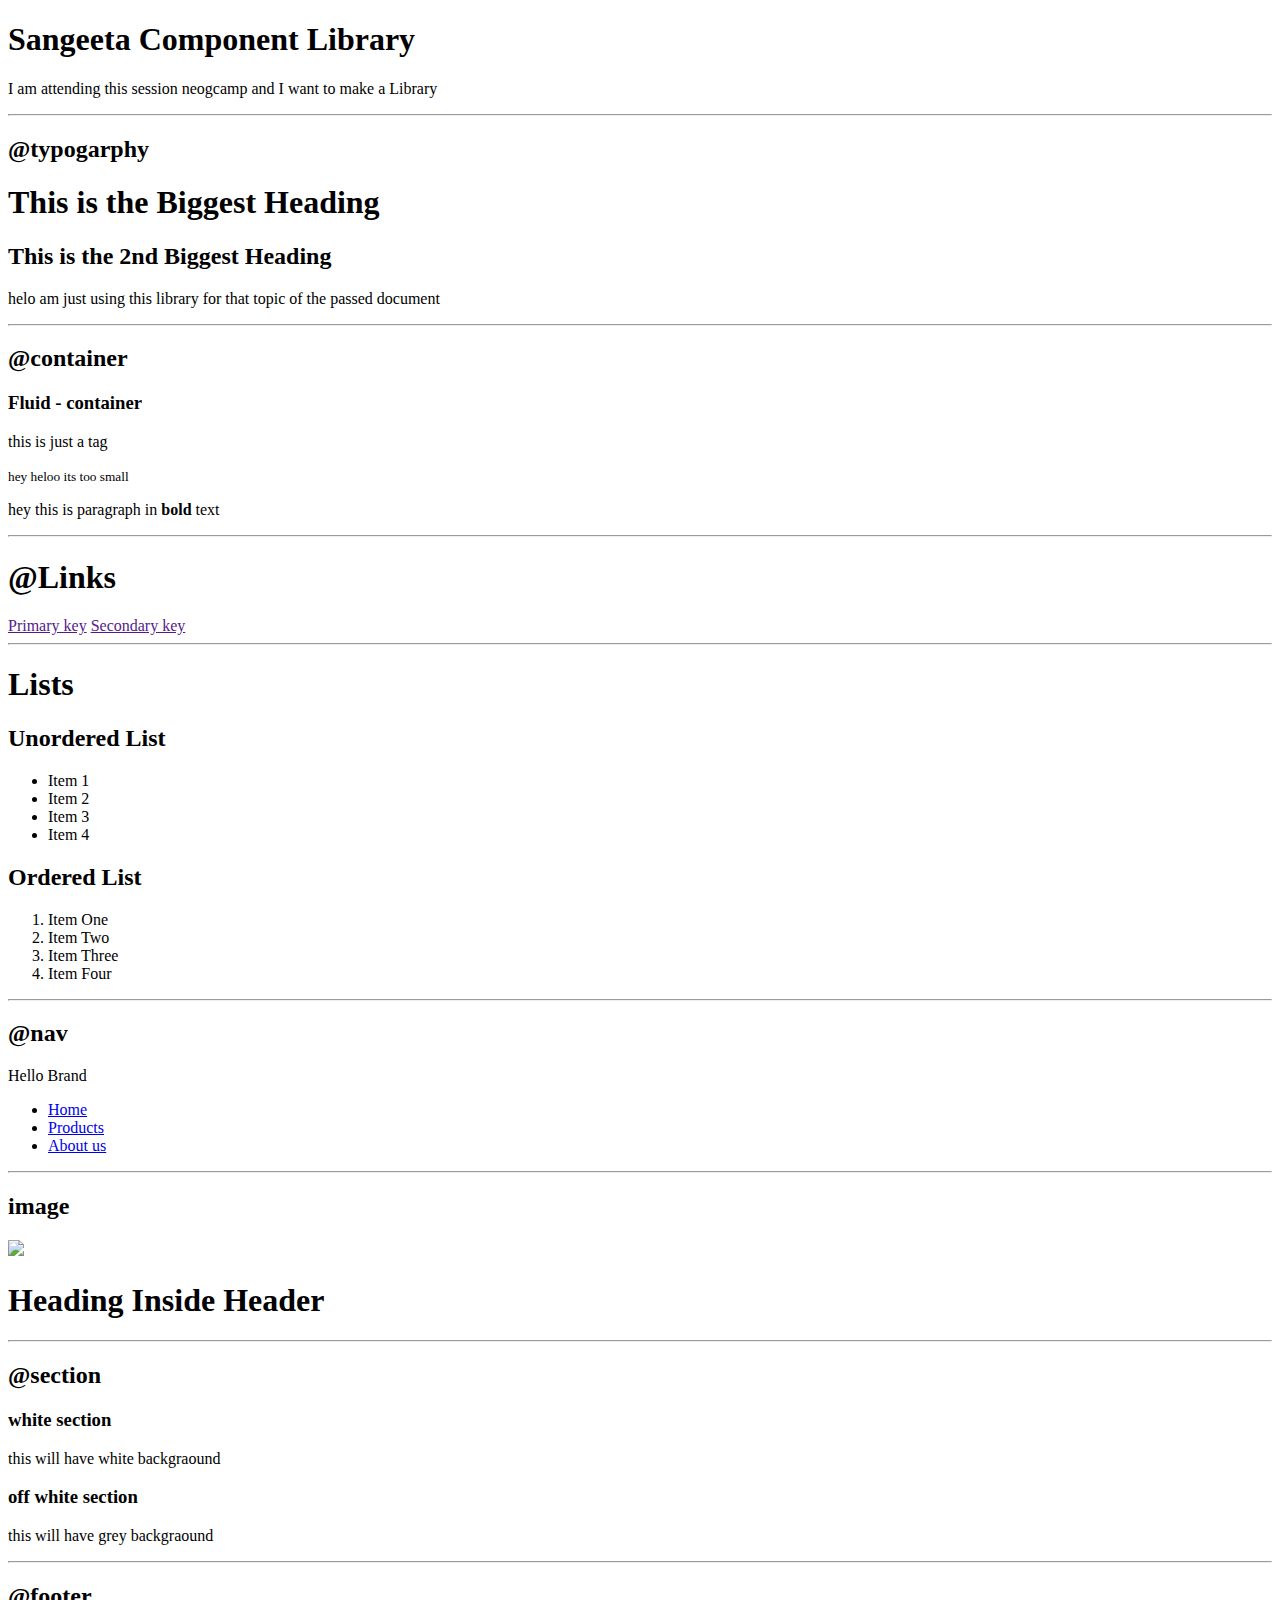
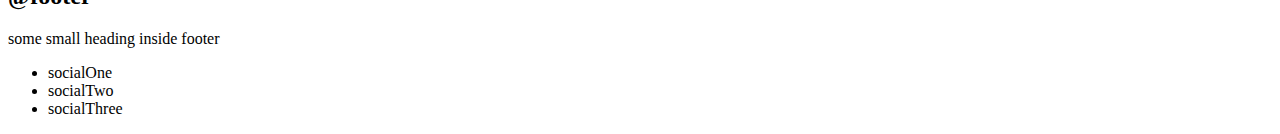
==== index.html @ a86c1666 "update : text" ====
<!DOCTYPE html>
<html lang="en">
<head>
    <meta charset="UTF-8">
    <meta http-equiv="X-UA-Compatible" content="IE=edge">
    <meta name="viewport" content="width=device-width, initial-scale=1.0">
    <title>Lesson-3 Html and Css</title>
    <link rel="stylesheet" href="styles.css">
</head>
<body>
    <h1>Sangeeta Component Library</h1>
    <p>I am attending this session neogcamp and I want to make a Library </p>
    <hr>
    <h2>@typogarphy</h2>
    <h1>This is the Biggest Heading</h1>
    <h2>This is the 2nd Biggest Heading</h2>
    <p>helo am just using this library for that topic of the passed document</p>
    <hr>

    <h2>@container</h2>
    <h3>Fluid - container</h3>
    <p>this is just a tag</p>
<small>hey heloo its too small</small>
<p>hey this is paragraph in <strong> bold </strong> text</p>

    <hr>
    <h1>@Links</h1>
    <a href=""> Primary key</a>
    <a href=""> Secondary key </a>

<hr>
    <h1>Lists</h1>

    <h2>Unordered List</h2>
    <ul>
        <li>Item 1</li>
        <li>Item 2</li>
        <li>Item 3</li>
        <li>Item 4</li>

    </ul>

    <h2>Ordered List</h2>
    <ol>
        <li>Item One</li>
        <li>Item Two</li>
        <li>Item Three</li>
        <li>Item Four</li>
    </ol>
    <hr>

<h2>@nav</h2>

<nav>
    <div>Hello Brand</div>
    <ul>
        <li>
            <a href="\">Home</a>
        </li>

        <li>
            <a href="\">Products</a>
        </li>

        <li>
            <a href="\">About us</a>
        </li>
    </ul>
</nav>
<hr>
<h2>image</h2>
<img src="images/picture.svg" >
<h1>Heading Inside Header</h1>
</header>
<hr>
<h2>@section</h2>
<section>
    <h3>white section</h3>
    <p> this will have white backgraound</p>
</section>

<section>
    <h3> off white section</h3>
    <p> this will have grey backgraound</p>
</section>
    <hr>
    <h2>@footer</h2>
    <footer>
        <p>some small heading inside footer</p>
        <ul>
            <li>socialOne</li>
            <li>socialTwo</li>
            <li>socialThree</li>
        </ul>
    </footer>

</body>
</html>
---- styles.css ----
body{
    color: black;
}
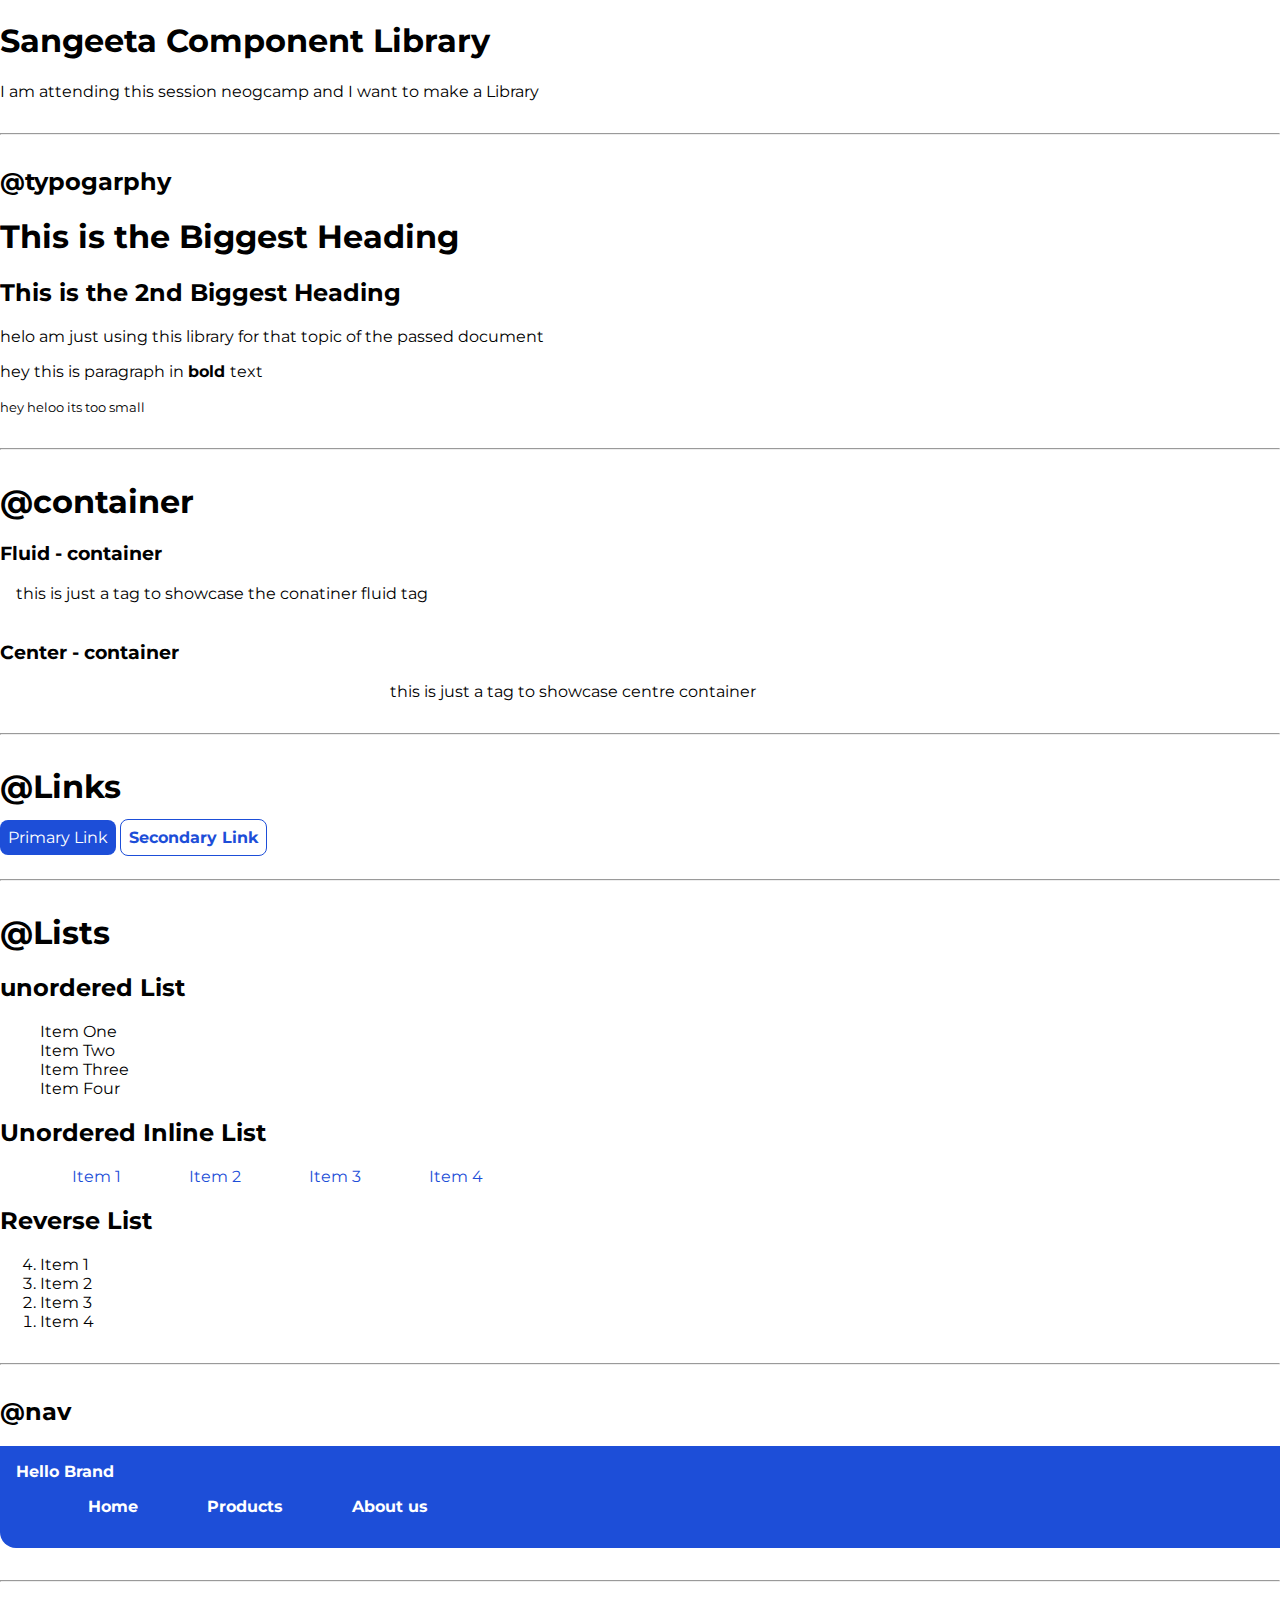
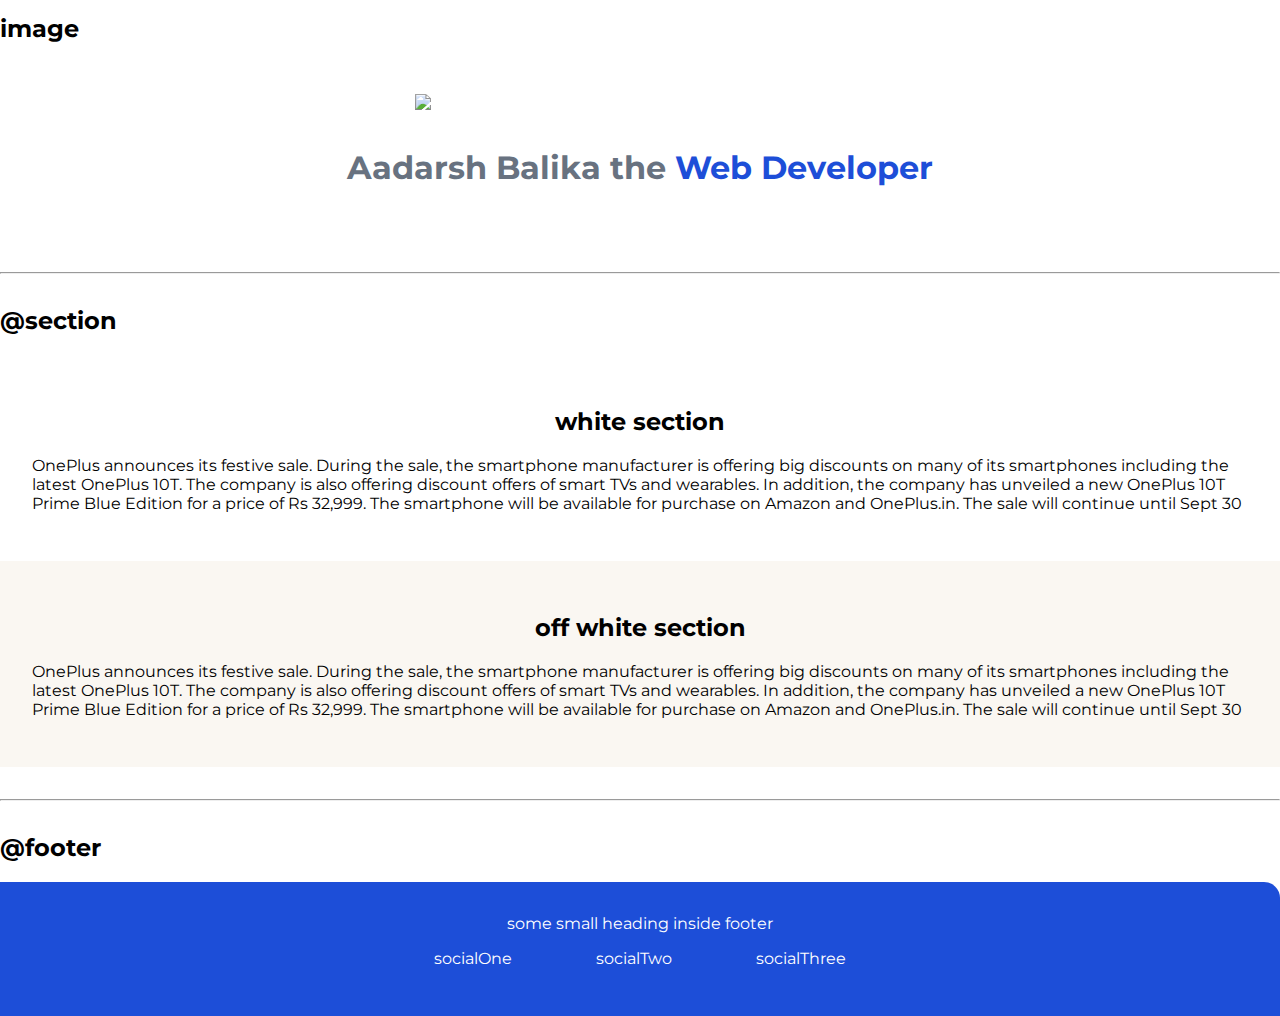
==== commit 293e69f7: "updated : completed text" ====
--- a/index.html
+++ b/index.html
@@ -10,87 +10,116 @@
 <body>
     <h1>Sangeeta Component Library</h1>
     <p>I am attending this session neogcamp and I want to make a Library </p>
+    
     <hr>
     <h2>@typogarphy</h2>
     <h1>This is the Biggest Heading</h1>
     <h2>This is the 2nd Biggest Heading</h2>
     <p>helo am just using this library for that topic of the passed document</p>
+    <p>hey this is paragraph in <strong> bold </strong> text</p>
+    <small>hey heloo its too small</small>
     <hr>
 
-    <h2>@container</h2>
+    <h1>@container</h1>
     <h3>Fluid - container</h3>
-    <p>this is just a tag</p>
-<small>hey heloo its too small</small>
-<p>hey this is paragraph in <strong> bold </strong> text</p>
+    <div class="container">this is just a tag to showcase the conatiner fluid tag</div>
 
+
+<br>
+<h3>Center - container</h3>
+<div class="container container-center" > this is just a tag to showcase centre container</div>
+    
     <hr>
     <h1>@Links</h1>
-    <a href=""> Primary key</a>
-    <a href=""> Secondary key </a>
+    <a class="link primary-link" href=""> Primary Link</a>
+    <a class= "link secondary-link" href=""> Secondary Link </a>
 
 <hr>
-    <h1>Lists</h1>
+    <h1>@Lists</h1>
 
-    <h2>Unordered List</h2>
-    <ul>
+    <h2>unordered List</h2>
+    <ul class="List-non-bulleted">
+        <li>Item One</li>
+        <li>Item Two</li>
+        <li>Item Three</li>
+        <li>Item Four</li>
+    </ul>
+
+    <h2>Unordered Inline List</h2>
+    <ul class="List-non-bulleted">
+        <li class="list-inline" >Item 1</li class="list-inline" >
+        <li class="list-inline" >Item 2</li class="list-inline" >
+        <li class="list-inline" >Item 3</li class="list-inline" >
+        <li class="list-inline" >Item 4</li class="list-inline" >
+
+    </ul>
+
+    <h2>Reverse List</h2>
+    <ol reversed>
         <li>Item 1</li>
         <li>Item 2</li>
         <li>Item 3</li>
         <li>Item 4</li>
-
-    </ul>
-
-    <h2>Ordered List</h2>
-    <ol>
-        <li>Item One</li>
-        <li>Item Two</li>
-        <li>Item Three</li>
-        <li>Item Four</li>
     </ol>
     <hr>
 
 <h2>@nav</h2>
 
-<nav>
-    <div>Hello Brand</div>
-    <ul>
-        <li>
-            <a href="\">Home</a>
-        </li>
+<nav class="navigation">
+    <div class="nav-brand">Hello Brand</div>
+    <ul class="List-non-bulleted nav pills">
+        <li class="list-inline">
+            <a class = "nav" href="\">Home</a>
+        </li >
 
-        <li>
-            <a href="\">Products</a>
-        </li>
+        <li class="list-inline">
+            <a class = "nav" href="\">Products</a>
+        </li >
 
-        <li>
-            <a href="\">About us</a>
-        </li>
+        <li class="list-inline">
+            <a class = "nav"  href="\">About us</a>
+        </li >
     </ul>
 </nav>
+
+
 <hr>
 <h2>image</h2>
-<img src="images/picture.svg" >
-<h1>Heading Inside Header</h1>
+<header class="hero">
+<img class="hero-img" src="images/picture.svg" >
+<h1 class="hero-heading">Aadarsh Balika the <span class="hero-highlight">Web Developer</span></h1>
 </header>
 <hr>
+
+
 <h2>@section</h2>
-<section>
-    <h3>white section</h3>
-    <p> this will have white backgraound</p>
+<section class="section ">
+    <div class="container container-center"></div>
+    <h2>white section</h2>
+    <p> OnePlus announces its festive sale. During the sale, the smartphone manufacturer is offering big discounts on many of its smartphones including the latest OnePlus 10T. The company is also offering discount offers of smart TVs and wearables. In addition, the company has unveiled a new OnePlus 10T Prime Blue Edition for a price of Rs 32,999. The smartphone will be available for purchase on Amazon and OnePlus.in. The sale will continue until Sept 30</p>
 </section>
 
-<section>
-    <h3> off white section</h3>
-    <p> this will have grey backgraound</p>
+<section class="section sect">
+    <h2> off white section</h2>
+    <p> OnePlus announces its festive sale. During the sale, the smartphone manufacturer is offering big discounts on many of its smartphones including the latest OnePlus 10T. The company is also offering discount offers of smart TVs and wearables. In addition, the company has unveiled a new OnePlus 10T Prime Blue Edition for a price of Rs 32,999. The smartphone will be available for purchase on Amazon and OnePlus.in. The sale will continue until Sept 30</p>
 </section>
+
     <hr>
     <h2>@footer</h2>
-    <footer>
-        <p>some small heading inside footer</p>
-        <ul>
-            <li>socialOne</li>
-            <li>socialTwo</li>
-            <li>socialThree</li>
+    <footer class="footer">
+        <div class="footer-header">some small heading inside footer</div>
+        
+        <ul class="social-links List-non-bulleted">
+            <li class="list-inline">
+                <a class="link" href="">socialOne</a>
+            </li>
+            <li class="list-inline">
+                <a class="link" href="">socialTwo</a>
+            </li>
+            <li class="list-inline">
+                <a class="link" href="">socialThree</a>
+            </li>
+            
         </ul>
     </footer>
 
--- a/styles.css
+++ b/styles.css
@@ -1,3 +1,148 @@
-body{
+/* body{
     color: black;
+} */
+
+@import url('https://fonts.googleapis.com/css2?family=Montserrat:ital,wght@1,400;1,700&display=swap');
+
+body {
+    font-family: 'Montserrat', sans-serif;
+    margin: 0px;
+}
+
+:root{
+   --primary-color: #1d4ed8;
+   --grey-color : #687280;
+
+}
+
+hr{
+    margin: 2rem 0rem;
+}
+
+/* @Container */
+
+.container{
+    padding-left: 1rem ;
+    padding-right: 1rem;
+}
+
+.container-center{
+    margin: auto;
+    max-width: 500px;
+}
+
+
+/* @Links */
+
+.link {
+    padding: 0.5rem;
+    text-decoration: none;
+}
+
+.primary-link{
+    background-color:  var(--primary-color);
+    border-radius: 0.5rem;
+    color: white;
+
+}
+
+.secondary-link{
+    color: var(--primary-color);
+    border-radius: 0.5rem ;
+    border: 1px solid var(--primary-color);
+    font-weight: bolder;
+}
+
+/* @Lists */
+
+.List-non-bulleted{
+
+    list-style: none;
+
+}
+
+.list-inline{
+    display: inline;
+    padding: 2rem ;
+    color: #1d4ed8;
+}
+
+/* Navigation */
+
+.navigation {
+    background-color: var(--primary-color);
+    color: white;
+    padding: 1rem;
+    border-bottom-left-radius: 1rem;
+}
+
+.nav-brand{
+    font-weight: bold;
+}
+
+/* .navigation .nav pills{
+ text-align: right;
+} */
+
+.navigation .nav{
+    text-decoration: none;
+    color: white;
+    font-weight: bold;
+    
+}
+
+/* image */
+
+.hero{
+    
+    padding: 2rem;
+}
+.hero-img{
+    max-width: 450px;
+    display: block;
+    margin: auto;
+    
+}
+
+.hero .hero-heading{
+    text-align: center;
+    padding-top: 1rem;
+    color: var(--grey-color)
+    
+}
+
+.hero-heading .hero-highlight{
+color: var(--primary-color);
+}
+
+/* section */
+
+.section{
+    padding: 2rem;
+}
+
+.section h2{
+    text-align: center;
+}
+
+.sect{
+    background-color: #faf7f2;
+}
+
+/* footer */
+
+.footer{
+    background-color: var(--primary-color);
+    padding: 2rem 1rem;
+    text-align: center;
+    color: white;
+    border-top-right-radius: 1rem;
+}
+
+.footer .link{
+    color: white;
+}
+
+.footer ul{
+    padding-inline-start: 0px;
 }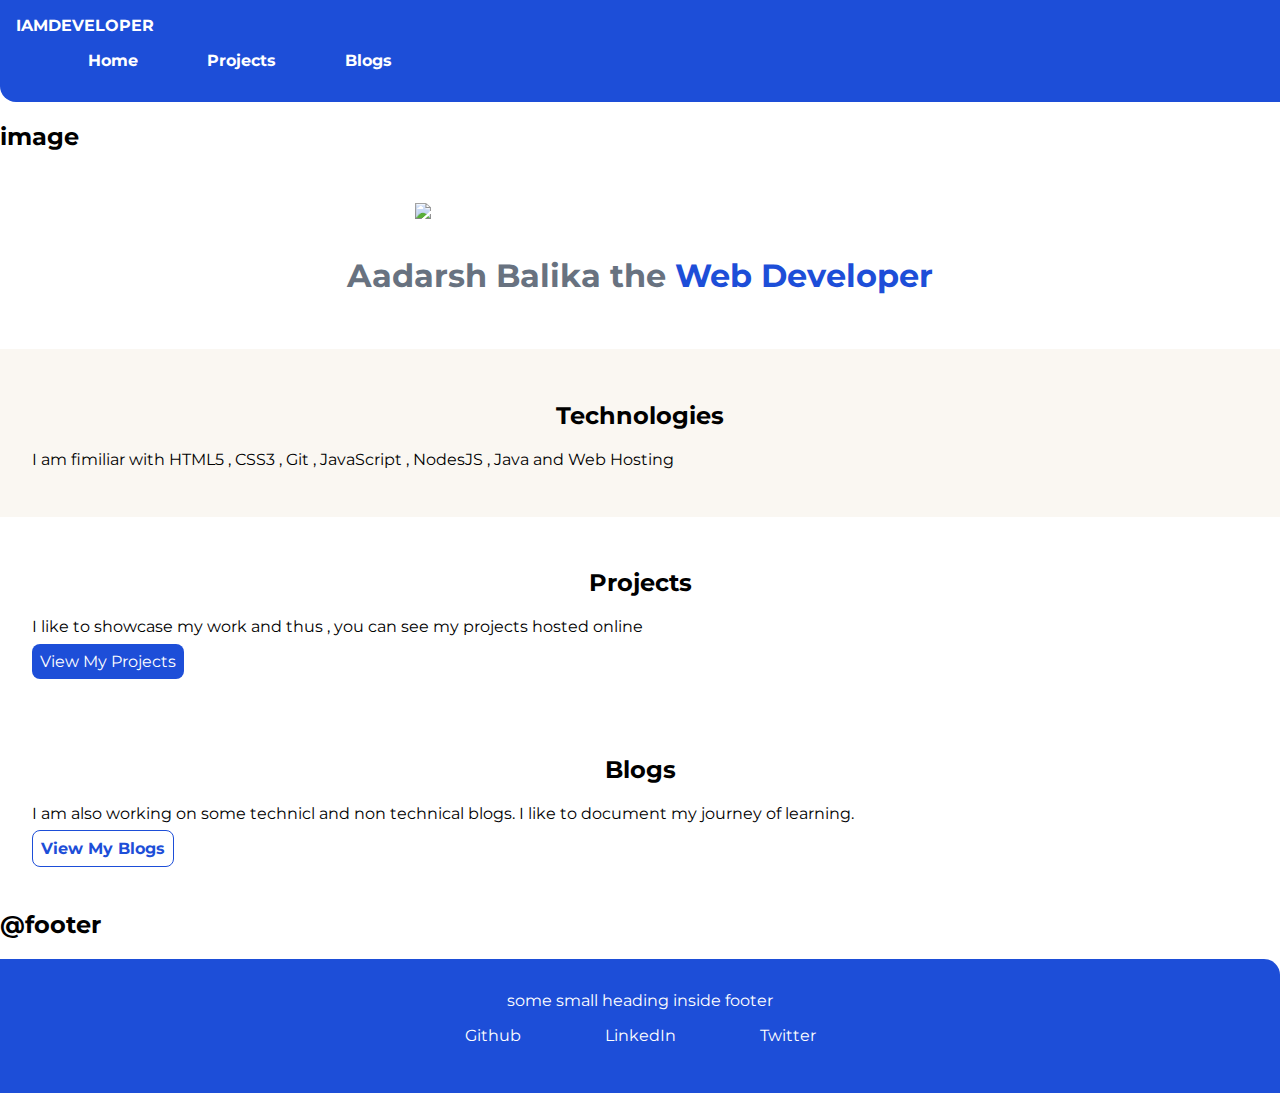
==== commit 62d59cc4: "updated : new added code" ====
--- a/index.html
+++ b/index.html
@@ -4,124 +4,73 @@
     <meta charset="UTF-8">
     <meta http-equiv="X-UA-Compatible" content="IE=edge">
     <meta name="viewport" content="width=device-width, initial-scale=1.0">
-    <title>Lesson-3 Html and Css</title>
+    <title>project | adarsh balika</title>
     <link rel="stylesheet" href="styles.css">
 </head>
 <body>
-    <h1>Sangeeta Component Library</h1>
-    <p>I am attending this session neogcamp and I want to make a Library </p>
+    <nav class="navigation">
+        <div class="nav-brand">IAMDEVELOPER</div>
+        <ul class="List-non-bulleted nav pills">
+            <li class="list-inline">
+                <a class = "nav" href="\">Home</a>
+            </li >
     
-    <hr>
-    <h2>@typogarphy</h2>
-    <h1>This is the Biggest Heading</h1>
-    <h2>This is the 2nd Biggest Heading</h2>
-    <p>helo am just using this library for that topic of the passed document</p>
-    <p>hey this is paragraph in <strong> bold </strong> text</p>
-    <small>hey heloo its too small</small>
-    <hr>
+            <li class="list-inline">
+                <a class = "nav" href="\">Projects</a>
+            </li >
+    
+            <li class="list-inline">
+                <a class = "nav"  href="\">Blogs</a>
+            </li >
+        </ul>
+    </nav>
 
-    <h1>@container</h1>
-    <h3>Fluid - container</h3>
-    <div class="container">this is just a tag to showcase the conatiner fluid tag</div>
+    
+<h2>image</h2>
+<header class="hero">
+<img class="hero-img" src="images/image.svg" >
+<h1 class="hero-heading">Aadarsh Balika the <span class="hero-highlight">Web Developer</span></h1>
+</header>
 
 
-<br>
-<h3>Center - container</h3>
-<div class="container container-center" > this is just a tag to showcase centre container</div>
-    
-    <hr>
-    <h1>@Links</h1>
-    <a class="link primary-link" href=""> Primary Link</a>
-    <a class= "link secondary-link" href=""> Secondary Link </a>
-
-<hr>
-    <h1>@Lists</h1>
-
-    <h2>unordered List</h2>
-    <ul class="List-non-bulleted">
-        <li>Item One</li>
-        <li>Item Two</li>
-        <li>Item Three</li>
-        <li>Item Four</li>
-    </ul>
-
-    <h2>Unordered Inline List</h2>
-    <ul class="List-non-bulleted">
-        <li class="list-inline" >Item 1</li class="list-inline" >
-        <li class="list-inline" >Item 2</li class="list-inline" >
-        <li class="list-inline" >Item 3</li class="list-inline" >
-        <li class="list-inline" >Item 4</li class="list-inline" >
-
-    </ul>
-
-    <h2>Reverse List</h2>
-    <ol reversed>
-        <li>Item 1</li>
-        <li>Item 2</li>
-        <li>Item 3</li>
-        <li>Item 4</li>
-    </ol>
-    <hr>
-
-<h2>@nav</h2>
-
-<nav class="navigation">
-    <div class="nav-brand">Hello Brand</div>
-    <ul class="List-non-bulleted nav pills">
-        <li class="list-inline">
-            <a class = "nav" href="\">Home</a>
-        </li >
-
-        <li class="list-inline">
-            <a class = "nav" href="\">Products</a>
-        </li >
-
-        <li class="list-inline">
-            <a class = "nav"  href="\">About us</a>
-        </li >
-    </ul>
-</nav>
-
-
-<hr>
-<h2>image</h2>
-<header class="hero">
-<img class="hero-img" src="images/picture.svg" >
-<h1 class="hero-heading">Aadarsh Balika the <span class="hero-highlight">Web Developer</span></h1>
-</header>
-<hr>
-
-
-<h2>@section</h2>
-<section class="section ">
+<section class="section sect">
+    <h2> Technologies</h2>
     <div class="container container-center"></div>
-    <h2>white section</h2>
-    <p> OnePlus announces its festive sale. During the sale, the smartphone manufacturer is offering big discounts on many of its smartphones including the latest OnePlus 10T. The company is also offering discount offers of smart TVs and wearables. In addition, the company has unveiled a new OnePlus 10T Prime Blue Edition for a price of Rs 32,999. The smartphone will be available for purchase on Amazon and OnePlus.in. The sale will continue until Sept 30</p>
+    <p> I am fimiliar with HTML5 , CSS3 , Git , JavaScript , NodesJS , Java  and Web Hosting </p>
 </section>
 
-<section class="section sect">
-    <h2> off white section</h2>
-    <p> OnePlus announces its festive sale. During the sale, the smartphone manufacturer is offering big discounts on many of its smartphones including the latest OnePlus 10T. The company is also offering discount offers of smart TVs and wearables. In addition, the company has unveiled a new OnePlus 10T Prime Blue Edition for a price of Rs 32,999. The smartphone will be available for purchase on Amazon and OnePlus.in. The sale will continue until Sept 30</p>
+<section class="section ">
+    <h2> Projects</h2>
+    <div class="container container-center"></div>
+    <p> I like to showcase my work and thus , you can see my projects hosted online </p>
+    <a class="link primary-link" href=""> View My Projects</a>
 </section>
 
-    <hr>
+<section class="section ">
+    <h2> Blogs</h2>
+    <div class="container container-center"></div>
+    <p> I am also working on some technicl and non technical blogs. I like to document my journey of learning.</p>
+    <a class="link secondary-link" href=""> View My Blogs</a>    
+</section>
+    
     <h2>@footer</h2>
     <footer class="footer">
         <div class="footer-header">some small heading inside footer</div>
         
         <ul class="social-links List-non-bulleted">
             <li class="list-inline">
-                <a class="link" href="">socialOne</a>
+                <a class="link" href="https://github.com/Sangeeta-rani">Github</a>
             </li>
             <li class="list-inline">
-                <a class="link" href="">socialTwo</a>
+                <a class="link" href="https://www.linkedin.com/in/sangeeta-rani-98702b231?lipi=urn%3Ali%3Apage%3Ad_flagship3_profile_view_base_contact_details%3B0hTncnBoRBeGp%2FQQmtBfrg%3D%3D">LinkedIn</a>
             </li>
             <li class="list-inline">
-                <a class="link" href="">socialThree</a>
+                <a class="link" href="">Twitter</a>
             </li>
             
         </ul>
     </footer>
 
+
 </body>
 </html>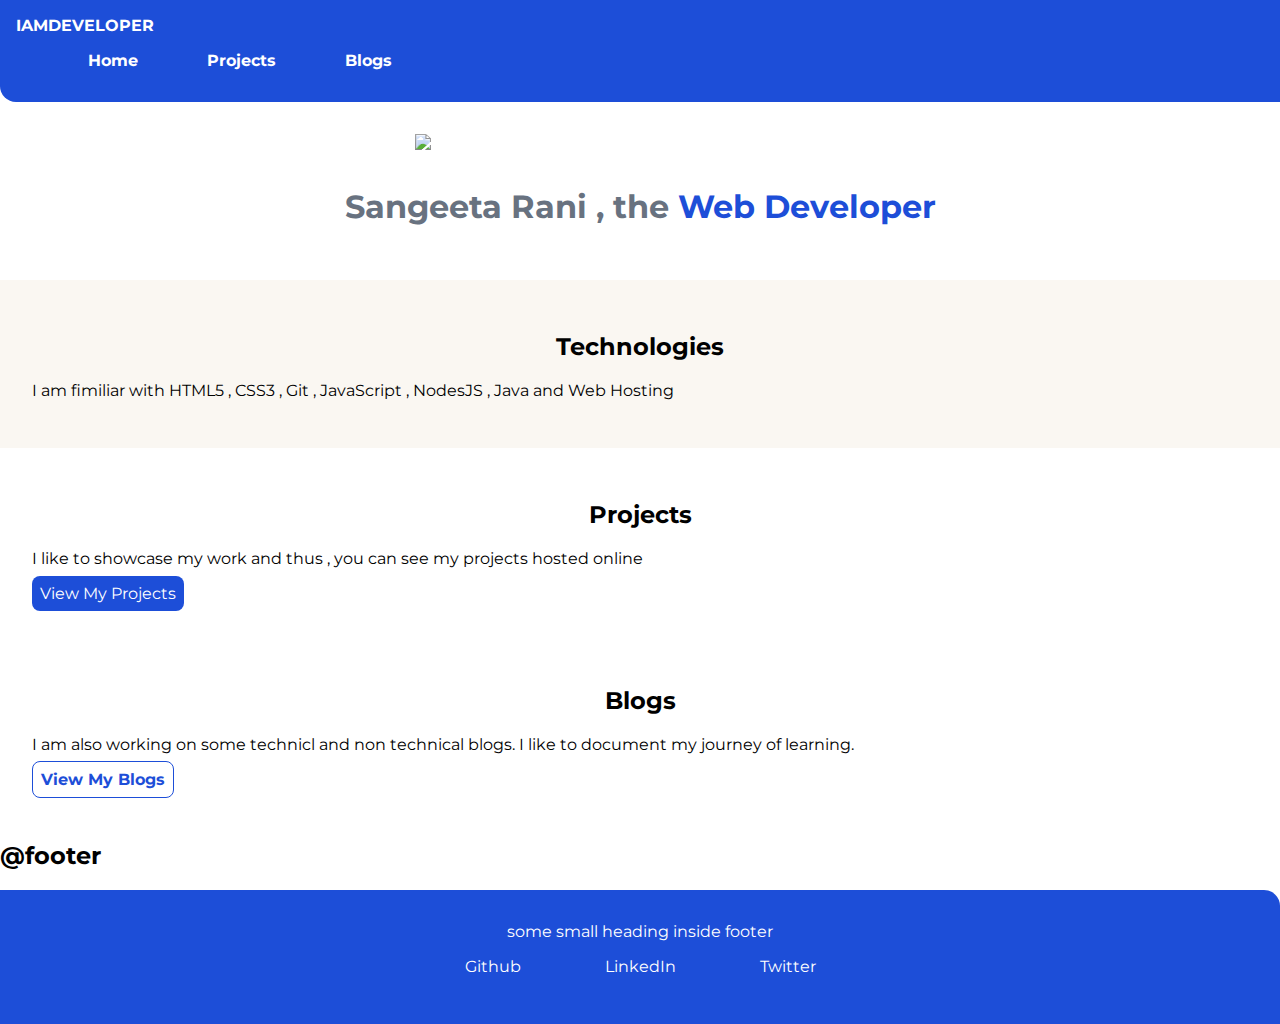
==== commit 6c1f3ee1: "added some changes" ====
--- a/index.html
+++ b/index.html
@@ -4,7 +4,7 @@
     <meta charset="UTF-8">
     <meta http-equiv="X-UA-Compatible" content="IE=edge">
     <meta name="viewport" content="width=device-width, initial-scale=1.0">
-    <title>project | adarsh balika</title>
+    <title>projects | Sangeeta Rani</title>
     <link rel="stylesheet" href="styles.css">
 </head>
 <body>
@@ -12,24 +12,24 @@
         <div class="nav-brand">IAMDEVELOPER</div>
         <ul class="List-non-bulleted nav pills">
             <li class="list-inline">
-                <a class = "nav" href="\">Home</a>
+                <a class = "nav link-active" href="\">Home</a>
             </li >
     
             <li class="list-inline">
-                <a class = "nav" href="\">Projects</a>
+                <a class = "nav" href="/projects.html">Projects</a>
             </li >
     
             <li class="list-inline">
-                <a class = "nav"  href="\">Blogs</a>
+                <a class = "nav"  href="/blogs.html">Blogs</a>
             </li >
         </ul>
     </nav>
 
     
-<h2>image</h2>
+<!-- <h2>image</h2>   -->
 <header class="hero">
 <img class="hero-img" src="images/image.svg" >
-<h1 class="hero-heading">Aadarsh Balika the <span class="hero-highlight">Web Developer</span></h1>
+<h1 class="hero-heading">Sangeeta Rani , the <span class="hero-highlight">Web Developer</span></h1>
 </header>
 
 
@@ -59,7 +59,7 @@
         
         <ul class="social-links List-non-bulleted">
             <li class="list-inline">
-                <a class="link" href="https://github.com/Sangeeta-rani">Github</a>
+                <a class="link" href="https://github.com/1145308">Github</a>
             </li>
             <li class="list-inline">
                 <a class="link" href="https://www.linkedin.com/in/sangeeta-rani-98702b231?lipi=urn%3Ali%3Apage%3Ad_flagship3_profile_view_base_contact_details%3B0hTncnBoRBeGp%2FQQmtBfrg%3D%3D">LinkedIn</a>
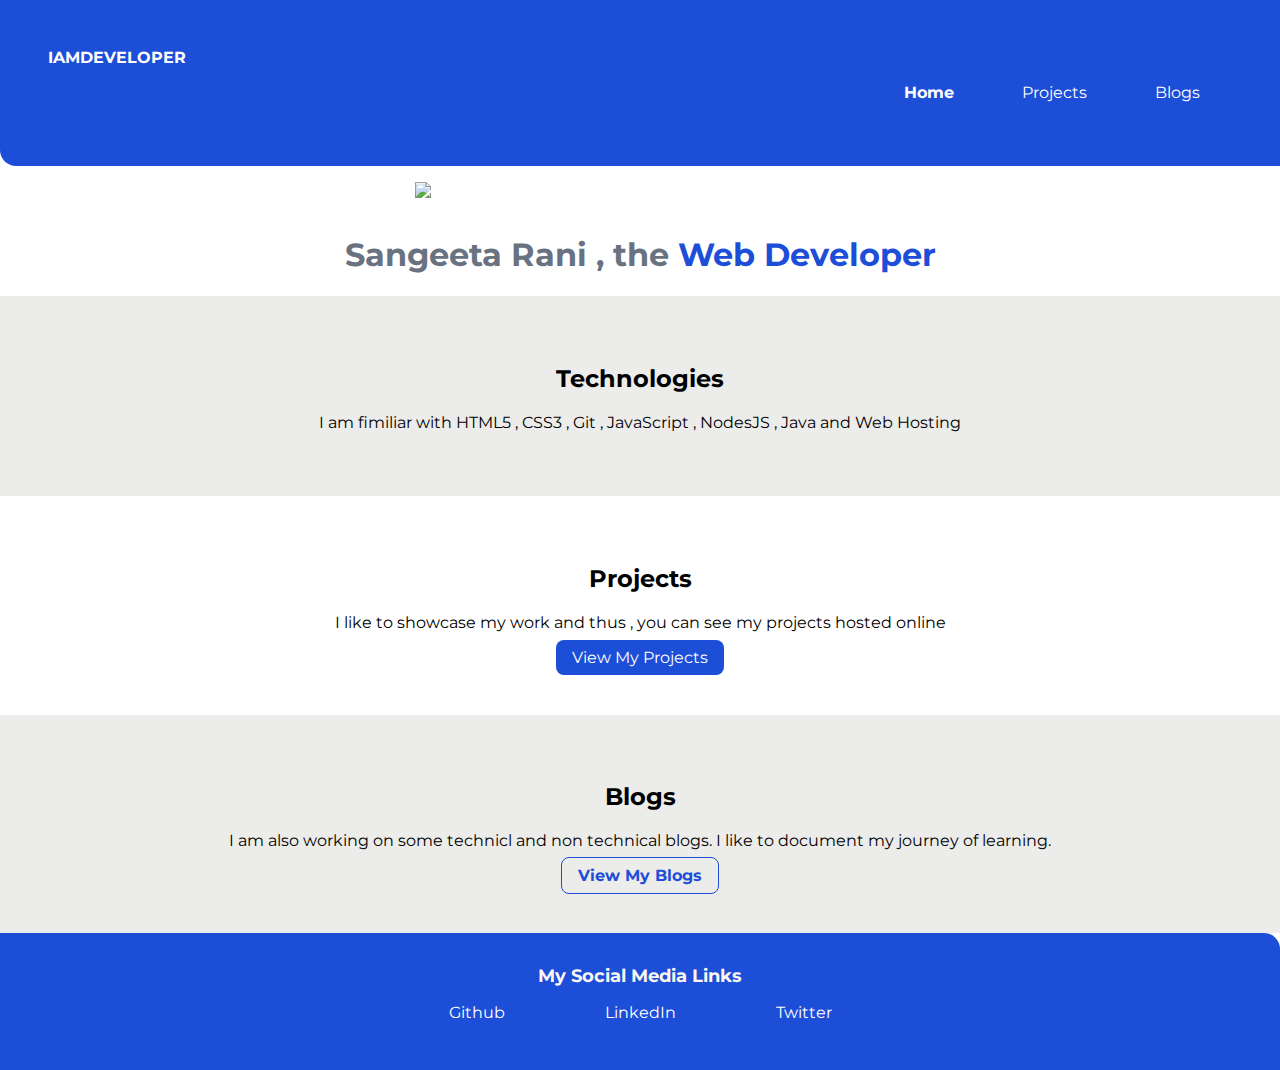
==== commit ace8c0d1: "fixed some changes" ====
--- a/index.html
+++ b/index.html
@@ -35,27 +35,31 @@
 
 <section class="section sect">
     <h2> Technologies</h2>
-    <div class="container container-center"></div>
-    <p> I am fimiliar with HTML5 , CSS3 , Git , JavaScript , NodesJS , Java  and Web Hosting </p>
+    <div class=" container-center"></div>
+    <p class="text"> I am fimiliar with HTML5 , CSS3 , Git , JavaScript , NodesJS , Java  and Web Hosting </p>
 </section>
 
-<section class="section ">
+<section class="section " >
     <h2> Projects</h2>
-    <div class="container container-center"></div>
+    <div class="text" class="container container-center">
     <p> I like to showcase my work and thus , you can see my projects hosted online </p>
-    <a class="link primary-link" href=""> View My Projects</a>
+    
+    <a class="link primary-link" href="/projects.html"> View My Projects</a>
+    </div>
 </section>
 
-<section class="section ">
+<section class="section sect">
     <h2> Blogs</h2>
-    <div class="container container-center"></div>
+    <div class="text" class="container container-center">
     <p> I am also working on some technicl and non technical blogs. I like to document my journey of learning.</p>
-    <a class="link secondary-link" href=""> View My Blogs</a>    
+    
+    <a id="hlo" class="link secondary-link" href="/blogs.html"> View My Blogs</a>
+    </div>     
 </section>
     
-    <h2>@footer</h2>
+    
     <footer class="footer">
-        <div class="footer-header">some small heading inside footer</div>
+        <div class="footer-header">My Social Media Links</div>
         
         <ul class="social-links List-non-bulleted">
             <li class="list-inline">
--- a/styles.css
+++ b/styles.css
@@ -24,6 +24,8 @@
 .container{
     padding-left: 1rem ;
     padding-right: 1rem;
+    padding: 2rem;
+    
 }
 
 .container-center{
@@ -31,12 +33,18 @@
     max-width: 500px;
 }
 
+.text{
+text-align: center;
+}
 
 /* @Links */
 
 .link {
-    padding: 0.5rem;
+    padding: 0.5rem 1rem;
     text-decoration: none;
+    /* margin-top: 1rem;
+    margin-bottom: 1rem; */
+        
 }
 
 .primary-link{
@@ -72,7 +80,7 @@
 .navigation {
     background-color: var(--primary-color);
     color: white;
-    padding: 1rem;
+    padding: 3rem;
     border-bottom-left-radius: 1rem;
 }
 
@@ -80,22 +88,23 @@
     font-weight: bold;
 }
 
-/* .navigation .nav pills{
+.navigation .nav {
  text-align: right;
-} */
+ text-decoration: none;
+ color: white;
+ 
+ 
+}
 
-.navigation .nav{
-    text-decoration: none;
-    color: white;
-    font-weight: bold;
-    
+.navigation .link-active{
+font-weight: bold;
 }
 
 /* image */
 
 .hero{
-    
-    padding: 2rem;
+    /* padding: 1rem; */
+    padding-top: 1rem;
 }
 .hero-img{
     max-width: 450px;
@@ -118,7 +127,8 @@
 /* section */
 
 .section{
-    padding: 2rem;
+    padding: 3rem;
+    
 }
 
 .section h2{
@@ -126,7 +136,7 @@
 }
 
 .sect{
-    background-color: #faf7f2;
+    background-color: #ececea;
 }
 
 /* footer */
@@ -142,6 +152,11 @@
 .footer .link{
     color: white;
 }
+.footer .footer-header{
+    font-weight: bold;
+    font-size: large;
+    color: #faf7f2;
+ }
 
 .footer ul{
     padding-inline-start: 0px;
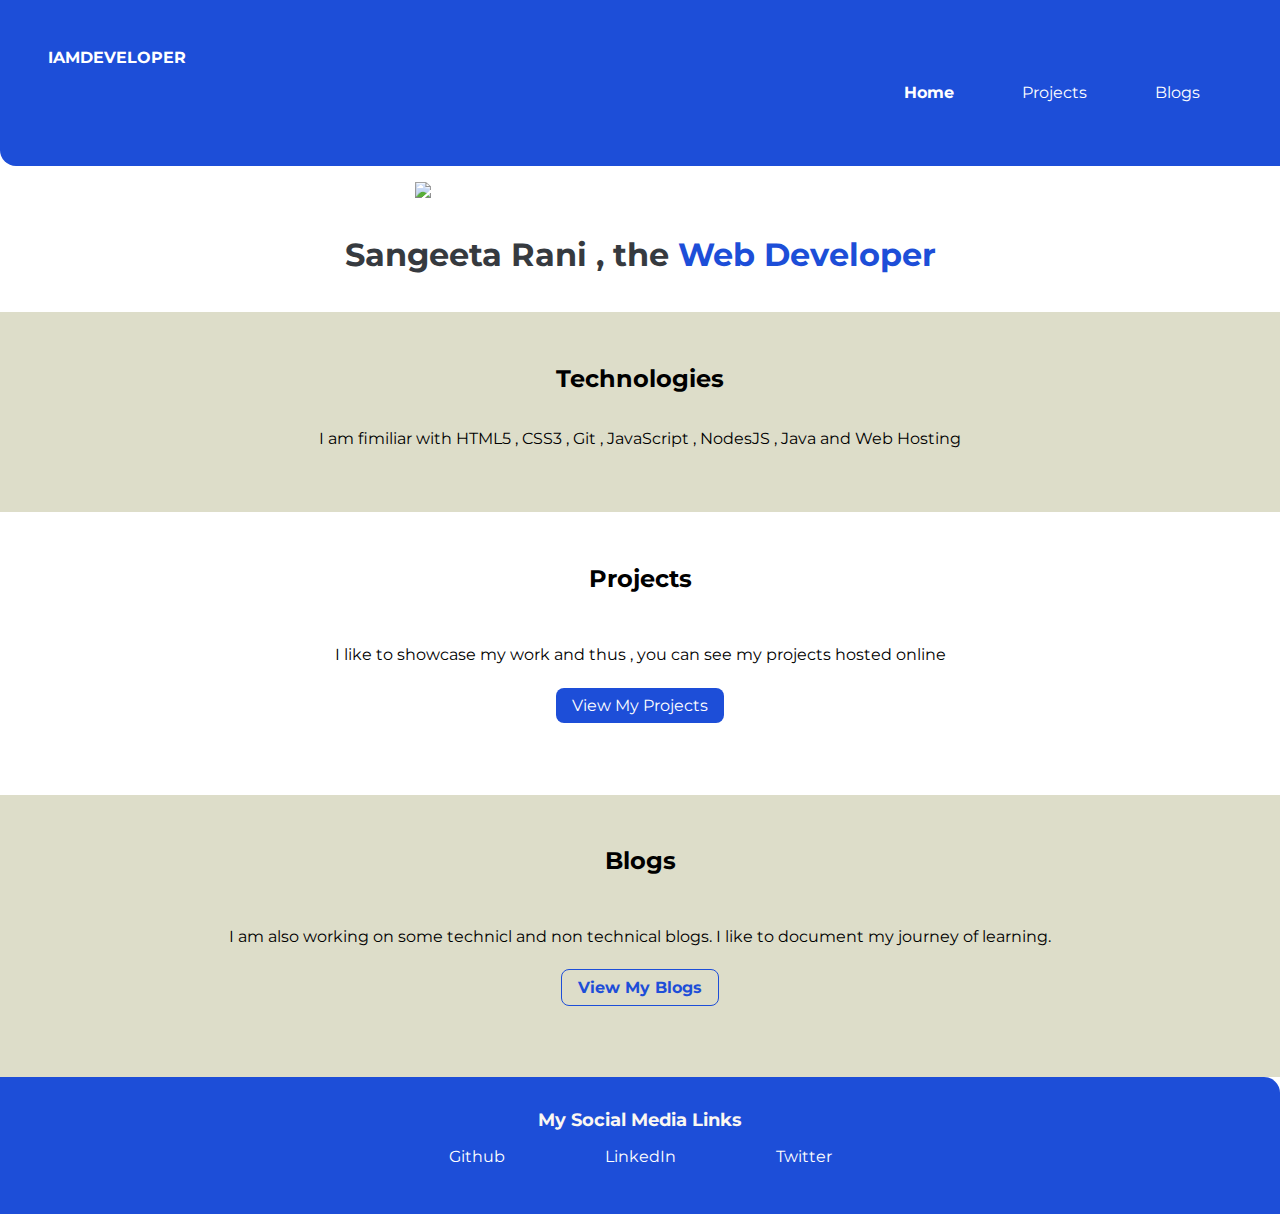
==== commit 36186f99: "added new projects" ====
--- a/index.html
+++ b/index.html
@@ -29,13 +29,13 @@
 <!-- <h2>image</h2>   -->
 <header class="hero">
 <img class="hero-img" src="images/image.svg" >
-<h1 class="hero-heading">Sangeeta Rani , the <span class="hero-highlight">Web Developer</span></h1>
+<h1 id="link-box" class="hero-heading">Sangeeta Rani , the <span class="hero-highlight">Web Developer</span></h1>
 </header>
 
 
 <section class="section sect">
     <h2> Technologies</h2>
-    <div class=" container-center"></div>
+    <div class="container container-center"></div>
     <p class="text"> I am fimiliar with HTML5 , CSS3 , Git , JavaScript , NodesJS , Java  and Web Hosting </p>
 </section>
 
@@ -43,8 +43,9 @@
     <h2> Projects</h2>
     <div class="text" class="container container-center">
     <p> I like to showcase my work and thus , you can see my projects hosted online </p>
-    
-    <a class="link primary-link" href="/projects.html"> View My Projects</a>
+    <p id="link-box">
+    <a  class="link primary-link" href="/projects.html"> View My Projects</a>
+    </p>    
     </div>
 </section>
 
@@ -52,9 +53,10 @@
     <h2> Blogs</h2>
     <div class="text" class="container container-center">
     <p> I am also working on some technicl and non technical blogs. I like to document my journey of learning.</p>
-    
-    <a id="hlo" class="link secondary-link" href="/blogs.html"> View My Blogs</a>
-    </div>     
+    <p id="link-box">
+    <a  class="link secondary-link" href="/blogs.html"> View My Blogs</a>
+    </p>
+     </div>     
 </section>
     
     
--- a/styles.css
+++ b/styles.css
@@ -11,7 +11,7 @@
 
 :root{
    --primary-color: #1d4ed8;
-   --grey-color : #687280;
+   --grey-color : #363a3f;
 
 }
 
@@ -24,17 +24,14 @@
 .container{
     padding-left: 1rem ;
     padding-right: 1rem;
-    padding: 2rem;
+    /* padding: 2rem; */
     
 }
 
 .container-center{
     margin: auto;
     max-width: 500px;
-}
-
-.text{
-text-align: center;
+    text-align: center;
 }
 
 /* @Links */
@@ -60,6 +57,18 @@
     border: 1px solid var(--primary-color);
     font-weight: bolder;
 }
+
+.text{
+    text-align: center;
+    padding: 1rem;
+    /* padding-bottom: 1rem; */
+    }
+
+
+#link-box{
+  padding: 1rem;
+}
+
 
 /* @Lists */
 
@@ -127,7 +136,7 @@
 /* section */
 
 .section{
-    padding: 3rem;
+    padding: 2rem;
     
 }
 
@@ -136,7 +145,8 @@
 }
 
 .sect{
-    background-color: #ececea;
+    background-color: #ddddc9;
+    
 }
 
 /* footer */
@@ -160,4 +170,17 @@
 
 .footer ul{
     padding-inline-start: 0px;
+}
+
+/* project */
+
+#box{
+    padding: 1rem;
+}
+
+
+
+.part{
+    background-color: #ddddc9;
+    max-width: 200%;
 }